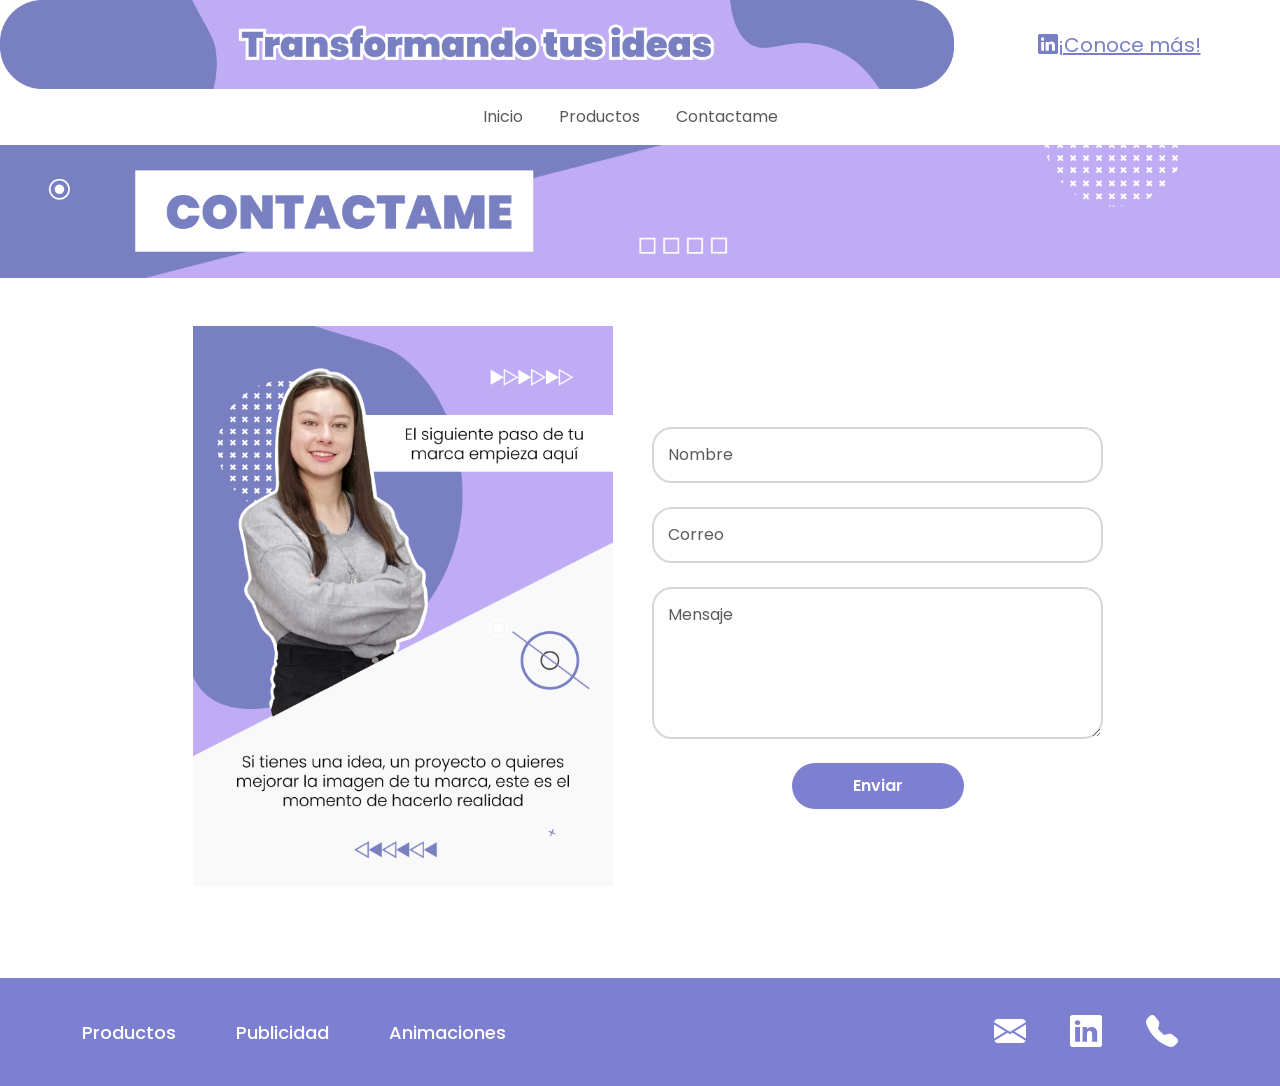
==== contacto.html @ ef555c79 "Add files via upload" ====
<!DOCTYPE html>
<html>
<head>
	<meta charset="utf-8">
	<meta name="viewport" content="width=device-width, initial-scale=1">
	<link rel="stylesheet" type="text/css" href="css/bootstrap.min.css">
        <link rel="stylesheet" type="text/css" href="css/estilos.css">
	<link rel="stylesheet" href="https://cdn.jsdelivr.net/npm/bootstrap-icons@1.13.1/font/bootstrap-icons.min.css">
    <link href="https://fonts.googleapis.com/css2?family=Poppins:wght@300;400;500;600;700&display=swap" rel="stylesheet">
	<title>Contacto</title>
</head>
<body>
	<header class="row">
		<img src="img/BannerEncabezado.png" class="col-12 col-sm-12 col-md-12 col-lg-9 col-xl-9">

		<div id="red"  class="col-12 col-sm-12 col-md-12 col-lg-3 col-xl-3">
            <a href="https://www.linkedin.com/in/paula-andrea-pachon-velasquez-7541851b8/"><i class="bi bi-linkedin"></i>¡Conoce más!</a>
        </div>
 	</header>

            <nav class="navbar navbar-expand-lg">
              <div class="collapse navbar-collapse" id="navbarNav">
                <ul class="navbar-nav mx-auto">
                  <li class="nav-item active">
                     <a href="index.html" class="nav-link">Inicio</a>
                  </li>
                  <li class="nav-item active">
                    <a href="productos.html" class="nav-link">Productos</a>
                  </li>
                  <li class="nav-item active">
                     <a href="contacto.html" class="nav-link">Contactame</a>
                  </li>
                
                  </li>
                </ul>
              </div>
            </nav>

<section class="banner-contacto">

    <img src="img/BannerContactame.png" alt="" class="img-fluid w-100">

</section>

<!-- CONTACTO -->

<section class="contacto py-5">

    <div class="container">

        <div class="row align-items-center justify-content-center">

            <!-- IMAGEN -->

            <div class="col-lg-5 text-center mb-4">

                <img src="img/BannerContactanos.png" alt="" class="img-fluid contacto-img">

            </div>

            <!-- FORMULARIO -->

            <div class="col-lg-5">

                <form class="formulario-contacto">

                    <div class="mb-4">

                        <input type="text" class="form-control" placeholder="Nombre">

                    </div>

                    <div class="mb-4">

                        <input type="email" class="form-control" placeholder="Correo">

                    </div>

                    <div class="mb-4">

                        <textarea class="form-control" rows="5" placeholder="Mensaje"></textarea>

                    </div>

                    <div class="text-center">

                        <button type="submit" class="btn btn-enviar">
                            Enviar
                        </button>

                    </div>

                </form>

            </div>

        </div>

    </div>

</section>

		

<footer class="footer">

    <div class="container">
        <div class="row align-items-center">


            <div class="col-lg-8">
                <ul class="footer-menu">
                    <li><a href="#">Productos</a></li>
                    <li><a href="#">Publicidad</a></li>
                    <li><a href="#">Animaciones</a></li>
                </ul>
            </div>
            <div class="col-lg-4 text-lg-end text-center">
                <div class="footer-icons">
                    <a href="#"><i class="bi bi-envelope-fill"></i></a>
                    <a href="#"><i class="bi bi-linkedin"></i></a>
                    <a href="#"><i class="bi bi-telephone-fill"></i></a>

                </div>

            </div>

        </div>

    </div>

</footer>

<script src="js/bootstrap.min.js"></script>
</body>
</html>
---- css/estilos.css ----
body{
    font-family: 'Poppins', sans-serif;
}

#red{
	display: flex;
	justify-content: center;
	align-items: center;	
	font-size: 20px;
}

a{
	color: #7980C2;
	margin-right: 20px;
}

.nav.link:hover{
	color: #7980C2;
}


#menu-icon {
  padding-right: 100px;
  margin-top: 80px;
}

.icono-img {
  max-width: 150px;    /* tamaño adaptable */
  height: auto;
}

.icono-box {
  text-align: center;
  margin-bottom: 20px;
}

.intro{
	padding: 100px;
	text-align: center; important!
}

.footer{
    background: #7d7fd1;
    padding: 30px 0;
}

.footer-menu{
    display: flex;
    gap: 40px;
    list-style: none;
    padding: 0;
    margin: 0;
}

.footer-menu a{
    color: white;
    text-decoration: none;
    font-size: 18px;
    font-weight: 500;
}

.footer-icons a{
    color: white;
    font-size: 32px;
    margin-left: 20px;
}

}

.intro-productos p{
    max-width: 1000px;
    margin: auto;
    font-size: 18px;
    color: #444;
}

.producto-card img{
    border-radius: 5px;
    width: 100%;
}

.producto-texto{
    margin-top: 15px;
}

.producto-texto ul{
    padding-left: 18px;
}

.producto-texto li{
    font-size: 14px;
    margin-bottom: 8px;
    color: #333;
}

.contacto{
    min-height: 700px;
}

.contacto-img{
    max-width: 420px;
}

.formulario-contacto .form-control{
    border-radius: 20px;
    padding: 14px;
    border: 2px solid #d7d7d7;
    box-shadow: none;
}

.formulario-contacto .form-control:focus{
    border-color: #7d7fd1;
    box-shadow: none;
}

.btn-enviar{
    background: #7d7fd1;
    color: white;
    padding: 10px 60px;
    border-radius: 30px;
    font-weight: 600;
}

.btn-enviar:hover{
    background: #696bc2;
    color: white;
}
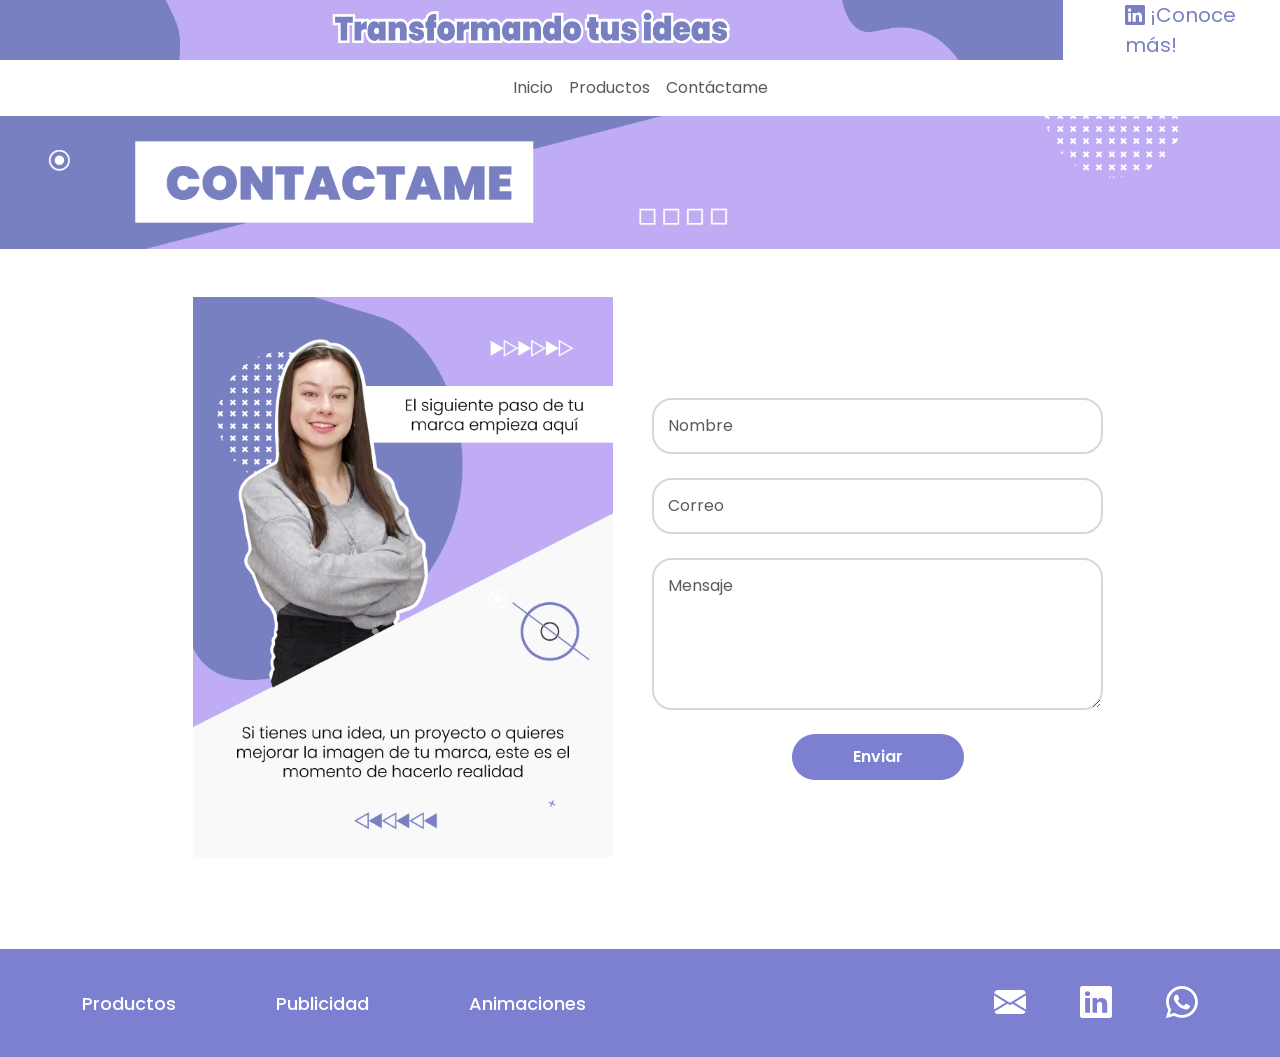
==== commit 70d4cf8e: "Add files via upload" ====
--- a/contacto.html
+++ b/contacto.html
@@ -10,31 +10,39 @@
 	<title>Contacto</title>
 </head>
 <body>
-	<header class="row">
-		<img src="img/BannerEncabezado.png" class="col-12 col-sm-12 col-md-12 col-lg-9 col-xl-9">
+	 <header class="row">
+    <img src="img/BannerEncabezado.png" class="col-12 col-sm-12 col-md-12 col-lg-10 col-xl-10">
+    
+    <div id="red" class="col-12 col-sm-12 col-md-12 col-lg-2 col-xl-2">
+          <a href="https://www.linkedin.com/in/paula-andrea-pachon-velasquez-7541851b8/" class="linkedin-btn"  target="_blank">
+                <i class="bi bi-linkedin"></i> ¡Conoce más!
+          </a>
+   </div>
 
-		<div id="red"  class="col-12 col-sm-12 col-md-12 col-lg-3 col-xl-3">
-            <a href="https://www.linkedin.com/in/paula-andrea-pachon-velasquez-7541851b8/"><i class="bi bi-linkedin"></i>¡Conoce más!</a>
-        </div>
- 	</header>
+          <nav class="navbar navbar-expand-lg">
+            <div class="container">
 
-            <nav class="navbar navbar-expand-lg">
+              <button class="navbar-toggler" type="button" data-bs-toggle="collapse" data-bs-target="#navbarNav">
+                <span class="navbar-toggler-icon"></span>
+              </button>
+
               <div class="collapse navbar-collapse" id="navbarNav">
                 <ul class="navbar-nav mx-auto">
-                  <li class="nav-item active">
-                     <a href="index.html" class="nav-link">Inicio</a>
+                  <li class="nav-item">
+                    <a href="index.html" class="nav-link">Inicio</a>
                   </li>
-                  <li class="nav-item active">
+                  <li class="nav-item">
                     <a href="productos.html" class="nav-link">Productos</a>
                   </li>
-                  <li class="nav-item active">
-                     <a href="contacto.html" class="nav-link">Contactame</a>
-                  </li>
-                
+                  <li class="nav-item">
+                    <a href="contacto.html" class="nav-link">Contáctame</a>
                   </li>
                 </ul>
               </div>
-            </nav>
+            </div>
+          </nav>
+
+  </header>
 
 <section class="banner-contacto">
 
@@ -65,23 +73,17 @@
                 <form class="formulario-contacto">
 
                     <div class="mb-4">
-
                         <input type="text" class="form-control" placeholder="Nombre">
-
                     </div>
 
                     <div class="mb-4">
-
                         <input type="email" class="form-control" placeholder="Correo">
 
                     </div>
-
                     <div class="mb-4">
-
                         <textarea class="form-control" rows="5" placeholder="Mensaje"></textarea>
 
                     </div>
-
                     <div class="text-center">
 
                         <button type="submit" class="btn btn-enviar">
@@ -89,11 +91,8 @@
                         </button>
 
                     </div>
-
                 </form>
-
             </div>
-
         </div>
 
     </div>
@@ -107,26 +106,25 @@
     <div class="container">
         <div class="row align-items-center">
 
-
+            <!-- LINKS -->
             <div class="col-lg-8">
                 <ul class="footer-menu">
-                    <li><a href="#">Productos</a></li>
-                    <li><a href="#">Publicidad</a></li>
-                    <li><a href="#">Animaciones</a></li>
+                    <li><a href="productos.html" target="_blank">Productos</a></li>
+                    <li><a href="https://www.notion.so/1e796e13ef8f81adbee8f39c33a405eb?v=2c796e13ef8f809998db000c900b6c23" target="_blank">Publicidad</a></li>
+                    <li><a href="https://www.notion.so/2cd96e13ef8f80de8830eb8a24590d20?v=2cd96e13ef8f81619575000c5c16c034" target="_blank">Animaciones</a></li>
+
                 </ul>
             </div>
+
             <div class="col-lg-4 text-lg-end text-center">
                 <div class="footer-icons">
-                    <a href="#"><i class="bi bi-envelope-fill"></i></a>
-                    <a href="#"><i class="bi bi-linkedin"></i></a>
-                    <a href="#"><i class="bi bi-telephone-fill"></i></a>
 
+                    <a href="mailto:paulapachonv24@gmail.com"><i class="bi bi-envelope-fill"></i></a>
+                    <a href="https://www.linkedin.com/in/paula-andrea-pachon-velasquez-7541851b8/"><i class="bi bi-linkedin"></i></a>
+                    <a href=" https://wa.me/57108176114"><i class="bi bi-whatsapp"></i></a>
                 </div>
-
             </div>
-
         </div>
-
     </div>
 
 </footer>
--- a/css/estilos.css
+++ b/css/estilos.css
@@ -1,72 +1,65 @@
-
-body{
-    font-family: 'Poppins', sans-serif;
+body {
+  font-family: 'Poppins', sans-serif;
 }
 
-#red{
-	display: flex;
-	justify-content: center;
-	align-items: center;	
-	font-size: 20px;
+/* LinkedIn */
+#red {
+  display: flex;
+  align-items: center;
+  padding-left: 50px;
 }
 
-a{
-	color: #7980C2;
-	margin-right: 20px;
+.linkedin-btn {
+  color: #7980C2;
+  text-decoration: none;
+  font-size: 20px;
+  transition: 0.3s;
 }
 
-.nav.link:hover{
-	color: #7980C2;
+.linkedin-btn:hover {
+  color: #000;
 }
 
 
-#menu-icon {
-  padding-right: 100px;
-  margin-top: 80px;
+.icono-box {
+  background: white;
+  padding: 10px;
+  transition: 0.3s;
+  cursor: pointer;
+  height: 100%;
+  text-align: center;
 }
 
 .icono-img {
-  max-width: 150px;    /* tamaño adaptable */
+  width: 250px;
   height: auto;
+  margin-bottom: 8px;
 }
 
-.icono-box {
-  text-align: center;
-  margin-bottom: 20px;
+.icono-box h6 {
+  font-size: 14px;
+  margin: 0;
+}
+
+.icono-box:hover {
+  transform: translateY(-5px);
+  box-shadow: 0 8px 20px rgba(0,0,0,0.1);
+}
+
+/* Responsive */
+@media (max-width: 768px) {
+  #menu-icon .row {
+    margin-bottom: 10px;
+  }
 }
 
 .intro{
-	padding: 100px;
-	text-align: center; important!
+  font-size: 20px;
+  padding: 100px;
+  text-align: center; important!
+
 }
 
-.footer{
-    background: #7d7fd1;
-    padding: 30px 0;
-}
-
-.footer-menu{
-    display: flex;
-    gap: 40px;
-    list-style: none;
-    padding: 0;
-    margin: 0;
-}
-
-.footer-menu a{
-    color: white;
-    text-decoration: none;
-    font-size: 18px;
-    font-weight: 500;
-}
-
-.footer-icons a{
-    color: white;
-    font-size: 32px;
-    margin-left: 20px;
-}
-
-}
 
 .intro-productos p{
     max-width: 1000px;
@@ -128,3 +121,28 @@
 }
 
 
+.footer{
+    background: #7d7fd1;
+    padding: 30px 0;
+}
+
+.footer-menu{
+    display: flex;
+    gap: 100px;
+    list-style: none;
+    padding: 0;
+    margin: 0;
+}
+
+.footer-menu a{
+    color: white;
+    text-decoration: none;
+    font-size: 18px;
+    font-weight: 500;
+}
+
+.footer-icons a{
+    color: white;
+    font-size: 32px;
+    margin-left: 50px;
+}
